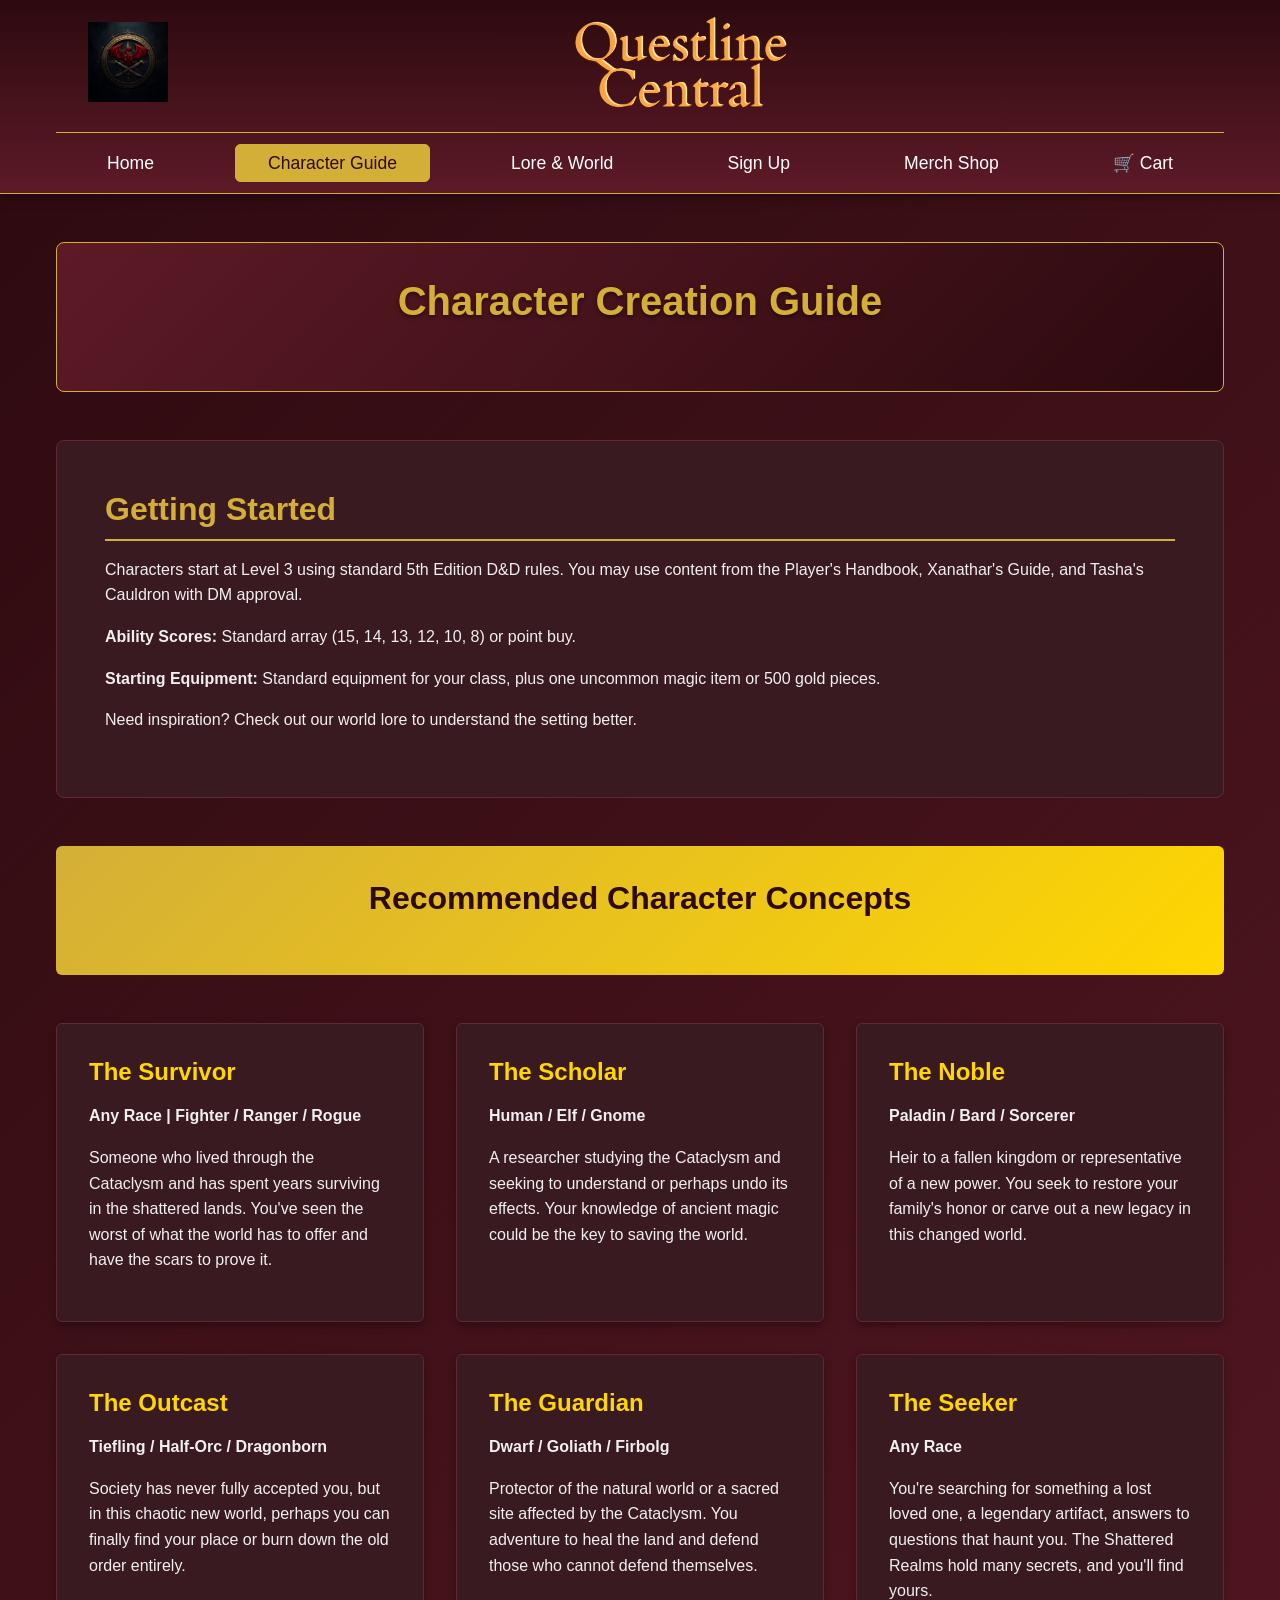
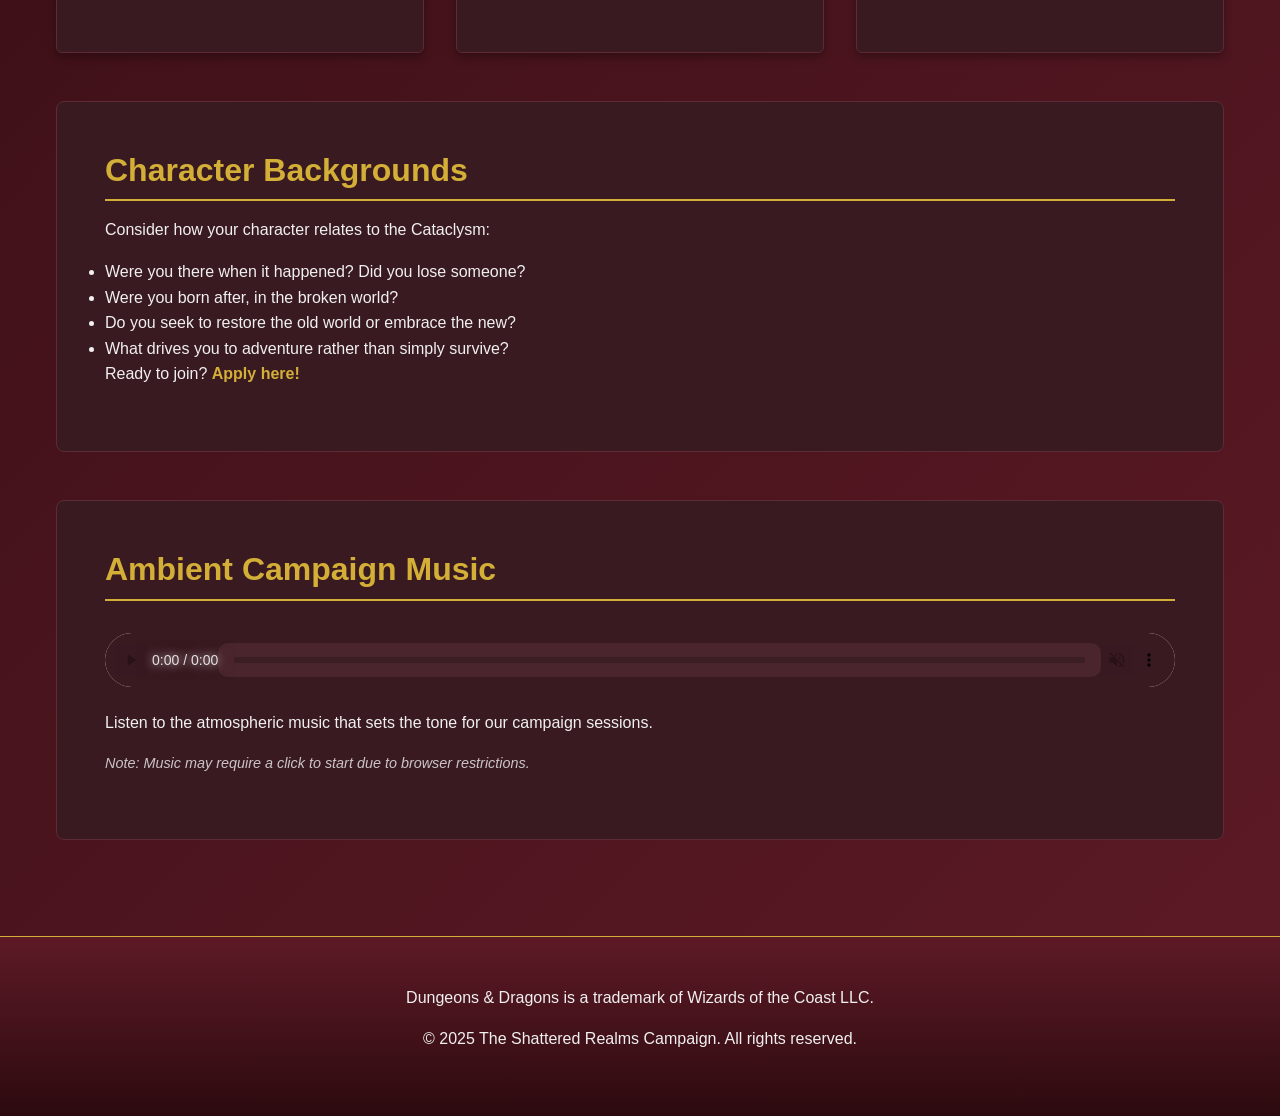
==== shatterRealms/src/main/resources/static/character-guide.html @ 03d3f29c "Updated static pages and assets for view" ====
<!DOCTYPE html>
<html lang="en">

<head>
    <meta charset="UTF-8">
    <meta name="viewport" content="width=device-width, initial-scale=1.0">
    <meta name="description" content="Character creation guide for The Shattered Realms D&D campaign">
    <meta name="keywords" content="dungeons and dragons, DND, character creation, character guide">
    <meta name="author" content="The Shattered Realms Campaign Team">
    <title>Character Guide - The Shattered Realms</title>
    <link rel="stylesheet" href="assets/CSS/style.css">
</head>

<body>
<nav>
    <div class="nav-container">
        <input type="checkbox" id="menu-toggle" class="menu-toggle">

        <div class="nav-top">
            <div class="nav-header">
                <div class="logo">
                    <img src="assets/media/LOGO.jpeg" alt="Campaign Logo">
                </div>
            </div>

            <div class="logo-center">
                <img src="assets/media/NAME.png" alt="The Shattered Realms" class="center-logo">
            </div>

            <label for="menu-toggle" class="hamburger" aria-label="Toggle navigation menu">
                <span></span>
                <span></span>
                <span></span>
            </label>
        </div>

        <div class="nav-menu-container">
            <ul class="nav-menu">
                <li><a href="/index.html" class="nav-link ">Home</a></li>
                <li><a href="/character-guide.html" class="nav-link active">Character Guide</a></li>
                <li><a href="/lore-and-world.html" class="nav-link ">Lore &amp; World</a></li>
                <li><a href="/members/add" class="nav-link">Sign Up</a></li>
                <li><a href="/merch" class="nav-link">Merch Shop</a></li>
                <li><a href="/cart" class="nav-link">&#x1F6D2; Cart</a></li>
            </ul>
        </div>
    </div>
</nav>

<main id="top">
    <section class="page active">
        <div class="container">
            <section class="page-title">
                <h1>Character Creation Guide</h1>
            </section>

            <section class="intro-box">
                <h2>Getting Started</h2>
                <p>Characters start at Level 3 using standard 5th Edition D&D rules. You may use content from the
                    Player's Handbook, Xanathar's Guide, and Tasha's Cauldron with DM approval.</p>
                <p><strong>Ability Scores:</strong> Standard array (15, 14, 13, 12, 10, 8) or point buy.</p>
                <p><strong>Starting Equipment:</strong> Standard equipment for your class, plus one uncommon magic
                    item or 500 gold pieces.</p>
                <p>Need inspiration? Check out our world lore to understand the setting better.</p>
            </section>

            <section class="sub-header">
                <h2>Recommended Character Concepts</h2>
            </section>

            <section class="character-grid">
                <article class="character-card">
                    <h3>The Survivor</h3>
                    <p><strong>Any Race | Fighter / Ranger / Rogue</strong></p>
                    <p>Someone who lived through the Cataclysm and has spent years surviving in the shattered lands.
                        You've seen the worst of what the world has to offer and have the scars to prove it.</p>
                </article>

                <article class="character-card">
                    <h3>The Scholar</h3>
                    <p><strong>Human / Elf / Gnome</strong></p>
                    <p>A researcher studying the Cataclysm and seeking to understand or perhaps undo its effects.
                        Your knowledge of ancient magic could be the key to saving the world.</p>
                </article>

                <article class="character-card">
                    <h3>The Noble</h3>
                    <p><strong>Paladin / Bard / Sorcerer</strong></p>
                    <p>Heir to a fallen kingdom or representative of a new power. You seek to restore your family's
                        honor or carve out a new legacy in this changed world.</p>
                </article>

                <article class="character-card">
                    <h3>The Outcast</h3>
                    <p><strong>Tiefling / Half-Orc / Dragonborn</strong></p>
                    <p>Society has never fully accepted you, but in this chaotic new world, perhaps you can finally
                        find your place or burn down the old order entirely.</p>
                </article>

                <article class="character-card">
                    <h3>The Guardian</h3>
                    <p><strong>Dwarf / Goliath / Firbolg</strong></p>
                    <p>Protector of the natural world or a sacred site affected by the Cataclysm. You adventure to
                        heal the land and defend those who cannot defend themselves.</p>
                </article>

                <article class="character-card">
                    <h3>The Seeker</h3>
                    <p><strong>Any Race</strong></p>
                    <p>You're searching for something a lost loved one, a legendary artifact, answers to questions
                        that haunt you. The Shattered Realms hold many secrets, and you'll find yours.</p>
                </article>
            </section>

            <section class="background-box">
                <h2>Character Backgrounds</h2>
                <p>Consider how your character relates to the Cataclysm:</p>
                <ul>
                    <li>Were you there when it happened? Did you lose someone?</li>
                    <li>Were you born after, in the broken world?</li>
                    <li>Do you seek to restore the old world or embrace the new?</li>
                    <li>What drives you to adventure rather than simply survive?</li>
                </ul>
                <p>Ready to join? <a href="campaign_form_page.html" class="internal-link">Apply here!</a></p>
            </section>

            <section class="audio-box">
                <h2>Ambient Campaign Music</h2>
                <audio controls loop autoplay muted>
                    <source src="assets/media/dnd-music.mp3" type="audio/mpeg">
                    Your browser does not support the audio element.
                </audio>
                <p>Listen to the atmospheric music that sets the tone for our campaign sessions.</p>
                <p class="audio-note"><em>Note: Music may require a click to start due to browser restrictions.</em>
                </p>
            </section>
        </div>
    </section>
</main>

<footer>
    <div class="container">
        <p>Dungeons & Dragons is a trademark of Wizards of the Coast LLC.</p>
        <p>&copy; 2025 The Shattered Realms Campaign. All rights reserved.</p>
    </div>
</footer>
</body>

</html>
---- shatterRealms/src/main/resources/static/assets/CSS/style.css ----
/* global settings for page colour schemes, font families and spacing*/
:root {
    --primary-dark: #2c0a0f;
    --primary-maroon: #5d1a26;
    --primary-burgundy: #8b2635;
    --primary-gold: #d4af37;
    --accent-gold: #ffd700;
    --accent-dark: #1a0508;
    --text-light: #ffffff;
    --text-dark: #f0f0f0;
    --card-bg: #3a1a21;
    --card-border: #5d2a35;
    --form-bg: #2a151a;
    --form-border: #4a252d;

    --font-serif: Georgia, 'Times New Roman', serif;
    --font-sans: 'Segoe UI', Tahoma, Geneva, Verdana, sans-serif;

    --spacing-xs: 0.5rem;
    --spacing-sm: 1rem;
    --spacing-md: 2rem;
    --spacing-lg: 3rem;
    --spacing-xl: 4rem;

    --border-radius: 6px;
    --border-radius-lg: 8px;
}

/* bsae styles for margins and padding */
* {
    margin: 0;
    padding: 0;
    box-sizing: border-box;
}

html {
    scroll-behavior: smooth;
}

body {
    font-family: var(--font-sans);
    line-height: 1.6;
    color: var(--text-dark);
    background: linear-gradient(135deg, var(--primary-dark) 0%, var(--primary-maroon) 100%);
    min-height: 100vh;
}

.container {
    max-width: 1200px;
    margin: 0 auto;
    padding: 0 var(--spacing-sm);
}

/* typography for all headings */
h1,
h2,
h3,
h4,
h5,
h6 {
    font-family: var(--font-sans);
    font-weight: 700;
    line-height: 1.3;
    margin-bottom: var(--spacing-sm);
    color: var(--primary-gold);
}

h1 {
    font-size: 2.5rem;
    text-align: center;
    margin-bottom: var(--spacing-md);
    text-shadow: 0 2px 4px rgba(0, 0, 0, 0.5);
}

h2 {
    font-size: 2rem;
    border-bottom: 2px solid var(--primary-gold);
    padding-bottom: var(--spacing-xs);
}

h3 {
    font-size: 1.5rem;
    color: var(--accent-gold);
}

p {
    margin-bottom: var(--spacing-sm);
    color: var(--text-dark);
}


/* styling for navigation */
nav {
    background: linear-gradient(to bottom, var(--primary-dark), var(--primary-maroon));
    box-shadow: 0 2px 10px rgba(0, 0, 0, 0.5);
    position: sticky;
    top: 0;
    z-index: 1000;
    border-bottom: 1px solid var(--primary-gold);
    padding: var(--spacing-sm) 0;
}

.nav-container {
    display: flex;
    flex-direction: column;
    align-items: center;
    padding: 0 var(--spacing-sm);
    max-width: 1200px;
    margin: 0 auto;
    gap: var(--spacing-sm);
}

.nav-top {
    display: flex;
    justify-content: space-between;
    align-items: center;
    width: 100%;
    padding: 0 var(--spacing-md);
}

.nav-header {
    display: flex;
    align-items: center;
}

.logo img {
    height: 80px;
    width: auto;
}

.logo-center {
    display: flex;
    justify-content: center;
    align-items: center;
    flex: 1;
}

.center-logo {
    height: 100px;
    width: auto;
    max-width: 400px;
}

.nav-menu-container {
    width: 100%;
    border-top: 1px solid var(--primary-gold);
    padding-top: var(--spacing-sm);
}

.nav-menu {
    display: flex;
    list-style: none;
    gap: var(--spacing-lg);
    justify-content: center;
    margin: 0;
    padding: 0;
}

.nav-link {
    color: var(--text-light);
    text-decoration: none;
    padding: var(--spacing-xs) var(--spacing-md);
    border-radius: var(--border-radius);
    transition: all 0.3s ease;
    font-family: var(--font-sans);
    font-weight: 500;
    border: 1px solid transparent;
    font-size: 1.1rem;
}

.nav-link:hover {
    background-color: rgba(212, 175, 55, 0.1);
    border-color: var(--primary-gold);
}

.nav-link.active {
    background-color: var(--primary-gold);
    color: var(--primary-dark);
    border-color: var(--primary-gold);
}

/* ===== CSS-ONLY HAMBURGER MENU ===== */

/* Hide checkbox but keep it functional */
.menu-toggle {
    display: none;
}

/* Hamburger Icon - Hidden on Desktop */
.hamburger {
    display: none;
    flex-direction: column;
    justify-content: space-between;
    width: 30px;
    height: 24px;
    cursor: pointer;
    z-index: 1001;
    position: relative;
    background: transparent;
    border: none;
    padding: 0;
}

.hamburger span {
    display: block;
    width: 100%;
    height: 3px;
    background: var(--primary-gold);
    border-radius: 2px;
    transition: all 0.3s ease;
    transform-origin: center;
}

/* Hamburger Animation when Active (X shape) */
.menu-toggle:checked+.nav-top .hamburger span:nth-child(1) {
    transform: translateY(10.5px) rotate(45deg);
}

.menu-toggle:checked+.nav-top .hamburger span:nth-child(2) {
    opacity: 0;
    transform: translateX(-20px);
}

.menu-toggle:checked+.nav-top .hamburger span:nth-child(3) {
    transform: translateY(-10.5px) rotate(-45deg);
}

/* styling for the main content area */
main {
    background: transparent;
    min-height: calc(100vh - 200px);
    padding: var(--spacing-lg) 0;
}

.page {
    display: none;
}

.page.active {
    display: block;
}

/* styling for the hero section */
.hero {
    background: linear-gradient(rgba(44, 10, 15, 0.9), rgba(93, 26, 38, 0.9));
    color: var(--text-light);
    text-align: center;
    padding: var(--spacing-xl) var(--spacing-sm);
    border-radius: var(--border-radius-lg);
    margin-bottom: var(--spacing-lg);
    position: relative;
    overflow: hidden;
    border: 1px solid var(--primary-gold);
}

.hero-content h1 {
    font-size: 3rem;
    margin-bottom: var(--spacing-sm);
    color: var(--primary-gold);
    text-shadow: 2px 2px 4px rgba(0, 0, 0, 0.5);
}

.tagline {
    font-size: 1.5rem;
    margin-bottom: var(--spacing-xs);
    color: var(--accent-gold);
}

.subtitle {
    font-size: 1.2rem;
    margin-bottom: var(--spacing-md);
    opacity: 0.9;
}

.cta-button {
    display: inline-block;
    background: linear-gradient(135deg, var(--primary-gold), var(--accent-gold));
    color: var(--primary-dark);
    padding: var(--spacing-sm) var(--spacing-lg);
    text-decoration: none;
    border-radius: var(--border-radius);
    font-weight: bold;
    font-family: var(--font-sans);
    transition: all 0.3s ease;
    box-shadow: 0 4px 8px rgba(0, 0, 0, 0.3);
    border: none;
    cursor: pointer;
}

.cta-button:hover {
    transform: translateY(-2px);
    box-shadow: 0 6px 12px rgba(0, 0, 0, 0.4);
}

/* grid layout for the info cards on index */
.info-grid {
    display: grid;
    grid-template-columns: repeat(2, 1fr);
    grid-template-rows: repeat(2, auto);
    gap: var(--spacing-md);
    margin-bottom: var(--spacing-lg);
}

.info-card {
    background: var(--card-bg);
    padding: var(--spacing-md);
    border-radius: var(--border-radius);
    box-shadow: 0 4px 6px rgba(0, 0, 0, 0.3);
    border: 1px solid var(--card-border);
    transition: transform 0.3s ease;
    color: var(--text-dark);
    display: flex;
    flex-direction: column;
    min-height: 180px;
}

.info-card:hover {
    transform: translateY(-5px);
    border-color: var(--primary-gold);
}

.info-card p {
    flex-grow: 1;
}

/* styling for the about section */
.about-campaign {
    background: var(--card-bg);
    padding: var(--spacing-lg);
    border-radius: var(--border-radius-lg);
    margin-bottom: var(--spacing-lg);
    border: 1px solid var(--card-border);
    color: var(--text-dark);
    display: flex;
    flex-wrap: wrap;
    gap: var(--spacing-md);
    align-items: flex-start;
}

.about-campaign h2 {
    width: 100%;
    margin-bottom: var(--spacing-md);
}

.campaign-image {
    flex: 0 0 300px;
    max-width: 100%;
}

.campaign-image {
    flex: 0 0 300px;
    max-width: 100%;
}

.campaign-image img {
    width: 100%;
    height: auto;
    border-radius: var(--border-radius);
    box-shadow: 0 4px 6px rgba(0, 0, 0, 0.3);
    max-height: 400px;
    object-fit: cover;
}

.campaign-content {
    flex: 1;
    min-width: 300px;
}

.campaign-content p {
    margin-bottom: var(--spacing-sm);
}

img {
    max-width: 100%;
    height: auto;
}

.about-campaign img {
    max-height: 400px;
    object-fit: cover;
}

.internal-link {
    color: var(--primary-gold) !important;
    text-decoration: none;
    font-weight: bold;
    border-bottom: 1px solid transparent;
    transition: all 0.3s ease;
}

.internal-link:hover {
    color: var(--accent-gold) !important;
    border-bottom-color: var(--accent-gold);
}

/* styling for the hexagonal containers on index */
.hexagon-container {
    display: flex;
    justify-content: center;
    gap: var(--spacing-lg);
    margin: var(--spacing-xl) 0;
    flex-wrap: wrap;
}

.hexagon {
    width: 150px;
    height: 173px;
    background: linear-gradient(135deg, var(--primary-gold), var(--accent-gold));
    position: relative;
    clip-path: polygon(50% 0%, 100% 25%, 100% 75%, 50% 100%, 0% 75%, 0% 25%);
    display: flex;
    align-items: center;
    justify-content: center;
    transition: transform 0.3s ease;
}

.hexagon:hover {
    transform: scale(1.1);
}

.hexagon-content {
    text-align: center;
    color: var(--primary-dark);
    z-index: 2;
}

.hexagon-content h3 {
    font-size: 1.2rem;
    margin-bottom: var(--spacing-xs);
    color: var(--primary-dark);
}

.hexagon-content p {
    font-size: 0.9rem;
    margin: 0;
    color: var(--primary-dark);
}

/* styling for the media */
.media-section {
    margin: var(--spacing-xl) 0;
    text-align: center;
}

.video-container {
    max-width: 800px;
    margin: 0 auto;
    border-radius: var(--border-radius);
    overflow: hidden;
    box-shadow: 0 8px 16px rgba(0, 0, 0, 0.4);
    border: 1px solid var(--card-border);
}

.video-container video {
    width: 100%;
    height: auto;
    display: block;
}

video {
    background: var(--card-bg);
}

/* styling for the character guide page */
.page-title {
    text-align: center;
    margin-bottom: var(--spacing-lg);
    padding: var(--spacing-md);
    background: linear-gradient(135deg, var(--primary-maroon), var(--primary-dark));
    color: var(--text-light);
    border-radius: var(--border-radius-lg);
    border: 1px solid var(--primary-gold);
}

.intro-box,
.background-box,
.audio-box {
    background: var(--card-bg);
    padding: var(--spacing-lg);
    border-radius: var(--border-radius-lg);
    margin-bottom: var(--spacing-lg);
    border: 1px solid var(--card-border);
    color: var(--text-dark);
}

audio {
    width: 100%;
    max-width: 100%;
}

/* audio control settings */
.audio-box audio {
    width: 100%;
    margin: var(--spacing-sm) 0;
}

.audio-note {
    font-size: 0.9rem;
    color: var(--text-dark);
    opacity: 0.8;
    margin-top: var(--spacing-xs);
}

audio::-webkit-media-controls-panel {
    background: var(--card-bg);
}

audio::-webkit-media-controls-current-time-display,
audio::-webkit-media-controls-time-remaining-display {
    color: var(--text-light);
}

audio::-webkit-media-controls-timeline {
    background-color: var(--form-border);
    border-radius: 10px;
    height: 6px;
}

audio::-webkit-media-controls-timeline-container {
    background-color: var(--form-border);
}

audio::-webkit-media-controls-timeline::-webkit-media-slider-progress {
    background-color: var(--primary-gold);
    border-radius: 10px;
}

audio::-webkit-media-controls-timeline::-webkit-media-slider-thumb {
    background-color: var(--accent-gold);
    border-radius: 50%;
    width: 12px;
    height: 12px;
}

.sub-header {
    text-align: center;
    margin: var(--spacing-lg) 0;
    padding: var(--spacing-md);
    background: linear-gradient(135deg, var(--primary-gold), var(--accent-gold));
    color: var(--primary-dark);
    border-radius: var(--border-radius);
    font-weight: bold;
}

/* styling for character grid on character guide page using grid layout*/
.character-grid {
    display: grid;
    grid-template-columns: repeat(auto-fit, minmax(300px, 1fr));
    gap: var(--spacing-md);
    margin-bottom: var(--spacing-lg);
}

.character-card {
    background: var(--card-bg);
    padding: var(--spacing-md);
    border-radius: var(--border-radius);
    box-shadow: 0 4px 8px rgba(0, 0, 0, 0.3);
    border: 1px solid var(--card-border);
    transition: all 0.3s ease;
    color: var(--text-dark);
}

.character-card:hover {
    transform: translateY(-5px);
    box-shadow: 0 8px 16px rgba(0, 0, 0, 0.4);
    border-color: var(--primary-gold);
}

/* styling for the lore and world page */
.lore-box {
    background: var(--card-bg);
    padding: var(--spacing-lg);
    border-radius: var(--border-radius-lg);
    margin-bottom: var(--spacing-lg);
    border: 1px solid var(--card-border);
    color: var(--text-dark);
}

/* timeline on lore page using flexbox layout */
.timeline-flex {
    display: flex;
    flex-direction: column;
    gap: var(--spacing-md);
    margin-bottom: var(--spacing-lg);
}

.timeline-card {
    background: var(--card-bg);
    padding: var(--spacing-md);
    border-radius: var(--border-radius);
    box-shadow: 0 4px 8px rgba(0, 0, 0, 0.3);
    border-left: 4px solid var(--primary-gold);
    transition: transform 0.3s ease;
    color: var(--text-dark);
}

.timeline-card:hover {
    transform: translateX(10px);
}

/* styling of factions on lore page using flexbox*/
.faction-flex {
    display: flex;
    flex-direction: column;
    gap: var(--spacing-md);
    margin-bottom: var(--spacing-lg);
}

.faction-card {
    background: var(--card-bg);
    padding: var(--spacing-md);
    border-radius: var(--border-radius);
    box-shadow: 0 4px 8px rgba(0, 0, 0, 0.3);
    border-right: 4px solid var(--primary-gold);
    transition: transform 0.3s ease;
    color: var(--text-dark);
}

.faction-card:hover {
    transform: translateX(-10px);
}

/* styling form with same background color */
.form-container {
    max-width: 800px;
    margin: 0 auto;
    background: var(--form-bg);
    padding: var(--spacing-lg);
    border-radius: var(--border-radius-lg);
    box-shadow: 0 8px 16px rgba(0, 0, 0, 0.4);
    border: 1px solid var(--form-border);
}

.form-intro {
    text-align: center;
    margin-bottom: var(--spacing-lg);
    font-size: 1.1rem;
    color: var(--text-light);
    line-height: 1.6;
}

.form-group {
    margin-bottom: var(--spacing-md);
}

label {
    display: block;
    margin-bottom: var(--spacing-xs);
    font-weight: bold;
    color: var(--text-light);
    font-family: var(--font-sans);
}

input,
select,
textarea {
    width: 100%;
    padding: var(--spacing-sm);
    border: 1px solid var(--form-border);
    border-radius: var(--border-radius);
    font-family: var(--font-sans);
    font-size: 1rem;
    background: var(--card-bg);
    color: var(--text-light);
    transition: border-color 0.3s ease;
}

input:focus,
select:focus,
textarea:focus {
    outline: none;
    border-color: var(--primary-gold);
    box-shadow: 0 0 0 2px rgba(212, 175, 55, 0.2);
}

input::placeholder,
textarea::placeholder {
    color: #a0a0a0;
}

.checkbox-group {
    display: flex;
    align-items: center;
    gap: var(--spacing-sm);
}

.checkbox-group input {
    width: auto;
}

.checkbox-group label {
    margin: 0;
    font-weight: normal;
    color: var(--text-light);
}

.submit-button {
    width: 100%;
    background: linear-gradient(135deg, var(--primary-gold), var(--accent-gold));
    color: var(--primary-dark);
    border: none;
    padding: var(--spacing-sm);
    font-size: 1.1rem;
    font-weight: bold;
    border-radius: var(--border-radius);
    cursor: pointer;
    transition: all 0.3s ease;
    font-family: var(--font-sans);
    text-transform: uppercase;
    letter-spacing: 1px;
}

.submit-button:hover {
    transform: translateY(-2px);
    box-shadow: 0 6px 12px rgba(0, 0, 0, 0.4);
}

/* styling for the reference page */
.reference-list {
    background: var(--card-bg);
    padding: var(--spacing-lg);
    border-radius: var(--border-radius-lg);
    margin-bottom: var(--spacing-lg);
    border: 1px solid var(--card-border);
    color: var(--text-dark);
}

.reference-list h2 {
    color: var(--primary-gold);
    border-bottom: 2px solid var(--primary-gold);
}

.reference-list ul {
    list-style: none;
    padding-left: 0;
}

.reference-list li {
    margin-bottom: var(--spacing-md);
    padding-bottom: var(--spacing-md);
    border-bottom: 1px solid var(--form-border);
}

.reference-list li:last-child {
    border-bottom: none;
    margin-bottom: 0;
    padding-bottom: 0;
}

.reference-list strong {
    color: var(--text-light);
    display: block;
    margin-bottom: var(--spacing-xs);
}

.reference-list a {
    color: var(--primary-gold);
    text-decoration: none;
    border-bottom: 1px solid transparent;
    transition: border-color 0.3s ease;
}

.reference-list a:hover {
    border-bottom-color: var(--primary-gold);
}

/* styling for the footer */
footer {
    background: linear-gradient(to bottom, var(--primary-maroon), var(--primary-dark));
    color: var(--text-light);
    padding: var(--spacing-lg) 0;
    text-align: center;
    border-top: 1px solid var(--primary-gold);
}

.footer-nav {
    display: flex;
    justify-content: center;
    gap: var(--spacing-md);
    margin-bottom: var(--spacing-md);
    flex-wrap: wrap;
}

.footer-nav a {
    color: var(--text-light);
    text-decoration: none;
    transition: color 0.3s ease;
}

.footer-nav a:hover {
    color: var(--primary-gold);
}

/* specific styling for heading to avoid styling conflicts with the default settings */
.timeline-card h3,
.faction-card h3 {
    color: var(--accent-gold);
}

.character-card h3 {
    color: var(--accent-gold);
}

.sub-header h2 {
    color: var(--primary-dark);
    border-bottom: none;
}

/* responsive design for mobile phones */
@media (max-width: 768px) {
    .hamburger {
        display: flex;
    }

    .info-grid {
        grid-template-columns: 1fr;
        grid-template-rows: repeat(4, auto);
    }

    .nav-top {
        flex-direction: row;
        justify-content: space-between;
        padding: 0 var(--spacing-sm);
        gap: var(--spacing-sm);
    }

    .logo img {
        height: 60px;
    }

    .center-logo {
        height: 70px;
        max-width: 300px;
    }

    .campaign-image {
        flex: 0 0 100%;
        margin-bottom: var(--spacing-md);
    }

    .campaign-image img {
        max-height: 300px;
    }

    img {
        max-width: 100%;
        height: auto;
    }

    .hexagon {
        width: 120px;
        height: 138px;
    }

    .video-container {
        margin: 0 var(--spacing-sm);
    }

    /* Hide right-side decorative element if exists */
    .nav-top>div:last-child:not(.hamburger):not(label) {
        display: none;
    }

    /* Mobile Menu - Hidden by Default (slides in from left) */
    .nav-menu-container {
        position: fixed;
        top: 120px;
        left: -100%;
        width: 100%;
        height: calc(100vh - 120px);
        background: linear-gradient(to bottom, var(--primary-dark), var(--primary-maroon));
        transition: left 0.4s cubic-bezier(0.68, -0.55, 0.265, 1.55);
        overflow-y: auto;
        box-shadow: 0 4px 20px rgba(0, 0, 0, 0.5);
        border-top: 2px solid var(--primary-gold);
        z-index: 999;
        padding-top: 0;
    }

    /* Menu shown when checkbox is checked */
    .menu-toggle:checked~.nav-menu-container {
        left: 0;
    }

    .nav-menu {
        flex-direction: column;
        padding: var(--spacing-md);
        gap: 0;
        border-top: none;
        padding-top: var(--spacing-md);
    }

    .nav-menu li {
        width: 100%;
        border-bottom: 1px solid rgba(212, 175, 55, 0.2);
    }

    .nav-menu li:last-child {
        border-bottom: none;
    }

    .nav-link {
        display: block;
        padding: var(--spacing-md);
        text-align: left;
        width: 100%;
        border-radius: 0;
        font-size: 1.1rem;
        border: none;
    }

    .nav-link:hover {
        background-color: rgba(212, 175, 55, 0.15);
        padding-left: calc(var(--spacing-md) + 10px);
    }
}

/* ── Assignment 2: Data tables ─────────────────────────────────── */
.table-wrapper {
    overflow-x: auto;
    border-radius: var(--border-radius-lg);
    box-shadow: 0 4px 15px rgba(0, 0, 0, 0.3);
}

.data-table {
    width: 100%;
    border-collapse: collapse;
    background: var(--card-bg);
    font-size: 0.95rem;
}

.data-table thead {
    background: linear-gradient(to right, var(--primary-maroon), var(--primary-burgundy));
}

.data-table th {
    padding: 0.85rem 1.2rem;
    text-align: left;
    color: var(--accent-gold);
    font-weight: 700;
    text-transform: uppercase;
    font-size: 0.8rem;
    letter-spacing: 0.05em;
    border-bottom: 2px solid var(--primary-gold);
}

.data-table td {
    padding: 0.8rem 1.2rem;
    border-bottom: 1px solid var(--card-border);
    color: var(--text-dark);
    vertical-align: top;
}

.data-table tbody tr:last-child td {
    border-bottom: none;
}

.data-table tbody tr:hover {
    background: rgba(212, 175, 55, 0.08);
}
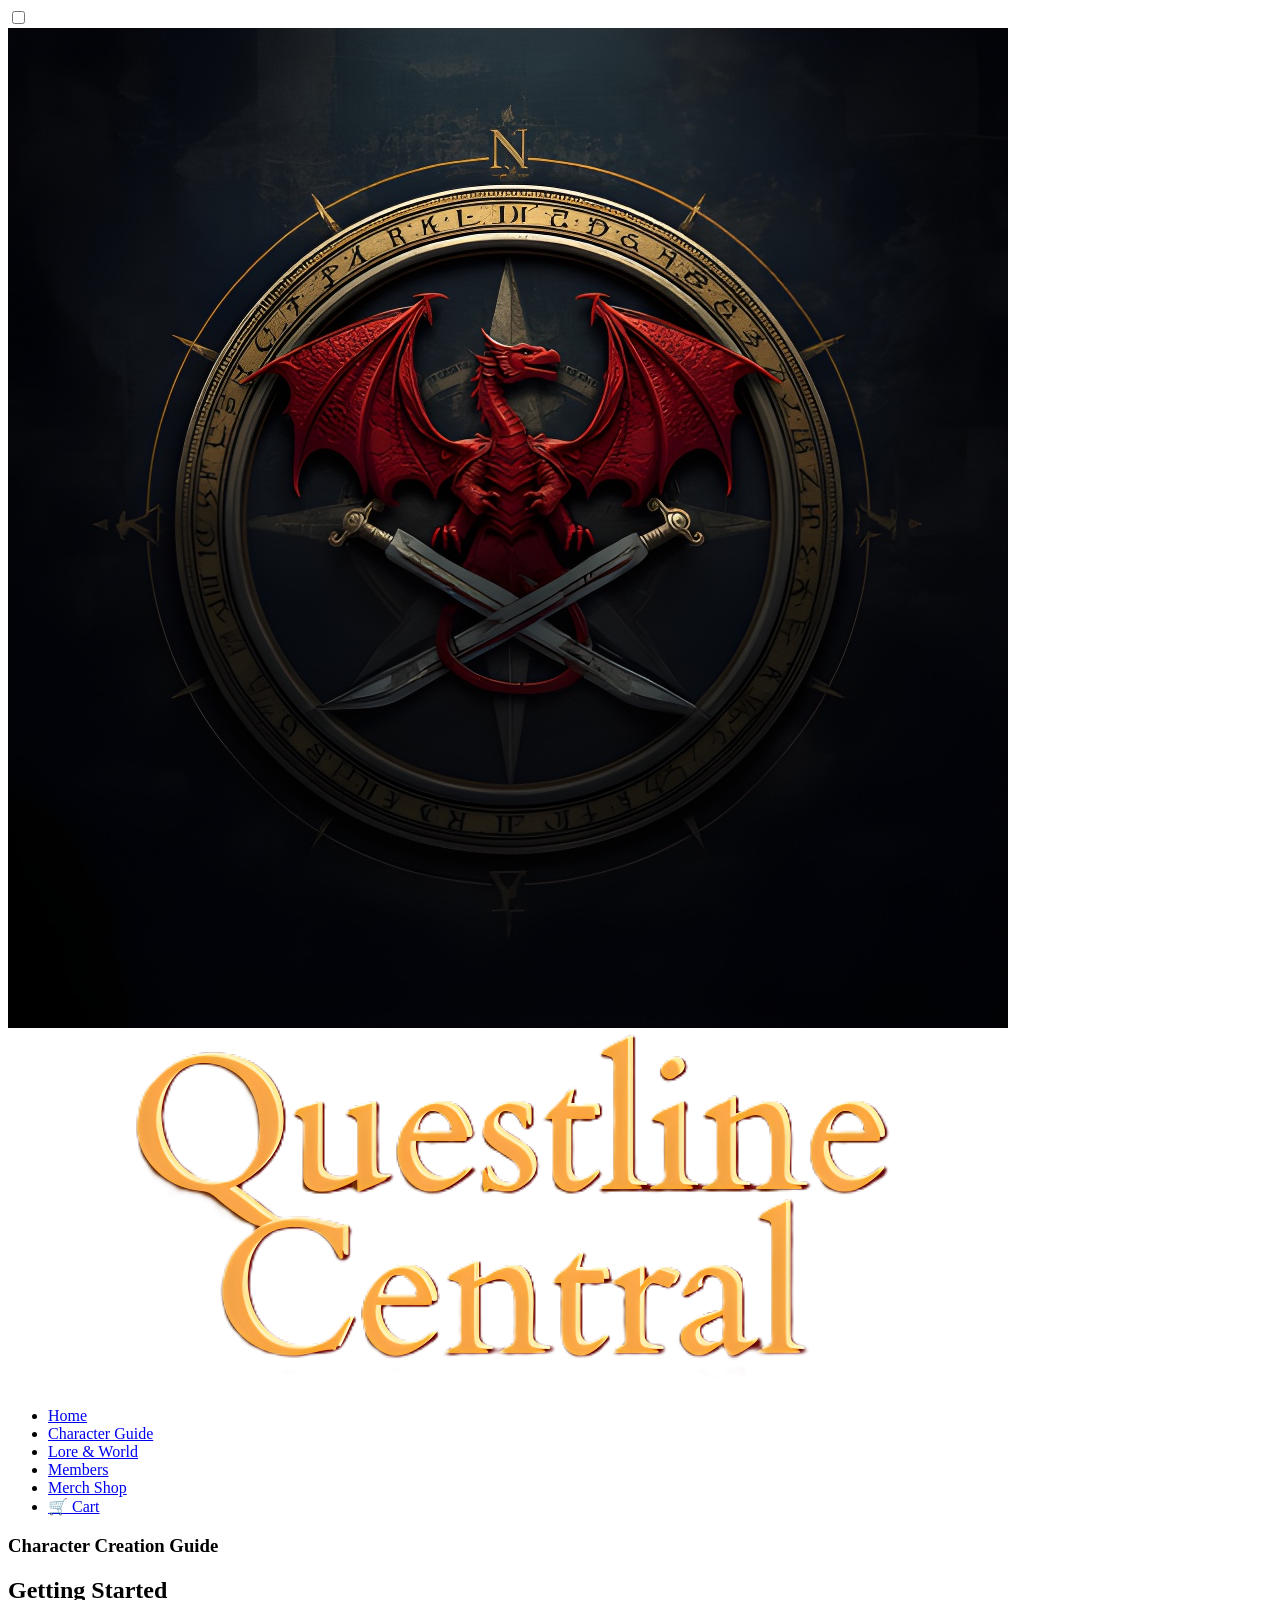
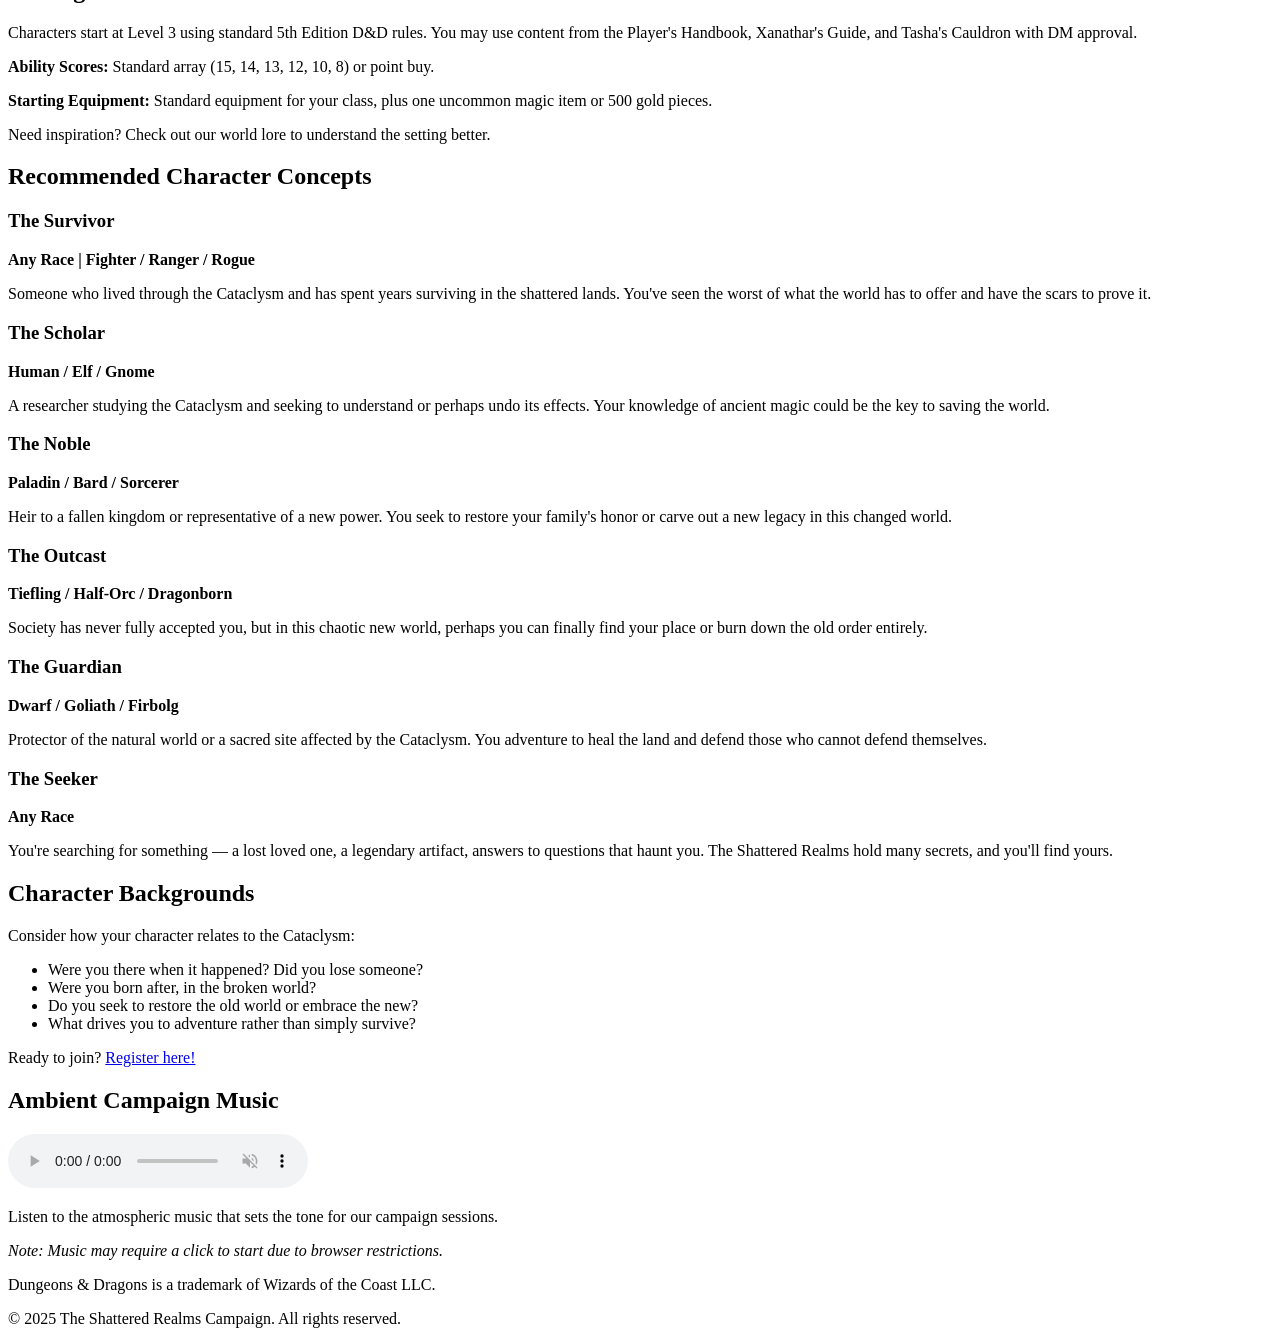
==== commit 2d7597b7: "updated links" ====
--- a/shatterRealms/src/main/resources/static/character-guide.html
+++ b/shatterRealms/src/main/resources/static/character-guide.html
@@ -8,7 +8,7 @@
     <meta name="keywords" content="dungeons and dragons, DND, character creation, character guide">
     <meta name="author" content="The Shattered Realms Campaign Team">
     <title>Character Guide - The Shattered Realms</title>
-    <link rel="stylesheet" href="assets/CSS/style.css">
+    <link rel="stylesheet" href="/assets/CSS/style.css?v=4">
 </head>
 
 <body>
@@ -36,12 +36,12 @@
 
         <div class="nav-menu-container">
             <ul class="nav-menu">
-                <li><a href="/index.html" class="nav-link ">Home</a></li>
-                <li><a href="/character-guide.html" class="nav-link active">Character Guide</a></li>
-                <li><a href="/lore-and-world.html" class="nav-link ">Lore &amp; World</a></li>
-                <li><a href="/members/add" class="nav-link">Sign Up</a></li>
-                <li><a href="/merch" class="nav-link">Merch Shop</a></li>
-                <li><a href="/cart" class="nav-link">&#x1F6D2; Cart</a></li>
+                <li><a href="/index.html"           class="nav-link">Home</a></li>
+                <li><a href="/character-guide.html"  class="nav-link active">Character Guide</a></li>
+                <li><a href="/lore-and-world.html"   class="nav-link">Lore &amp; World</a></li>
+                <li><a href="/members.html"          class="nav-link">Members</a></li>
+                <li><a href="/merch.html"            class="nav-link">Merch Shop</a></li>
+                <li><a href="/cart.html"             class="nav-link">&#x1F6D2; Cart</a></li>
             </ul>
         </div>
     </div>
@@ -107,7 +107,7 @@
                 <article class="character-card">
                     <h3>The Seeker</h3>
                     <p><strong>Any Race</strong></p>
-                    <p>You're searching for something a lost loved one, a legendary artifact, answers to questions
+                    <p>You're searching for something — a lost loved one, a legendary artifact, answers to questions
                         that haunt you. The Shattered Realms hold many secrets, and you'll find yours.</p>
                 </article>
             </section>
@@ -121,7 +121,7 @@
                     <li>Do you seek to restore the old world or embrace the new?</li>
                     <li>What drives you to adventure rather than simply survive?</li>
                 </ul>
-                <p>Ready to join? <a href="campaign_form_page.html" class="internal-link">Apply here!</a></p>
+                <p>Ready to join? <a href="/members.html" class="internal-link">Register here!</a></p>
             </section>
 
             <section class="audio-box">
@@ -146,4 +146,4 @@
 </footer>
 </body>
 
-</html>+</html>
